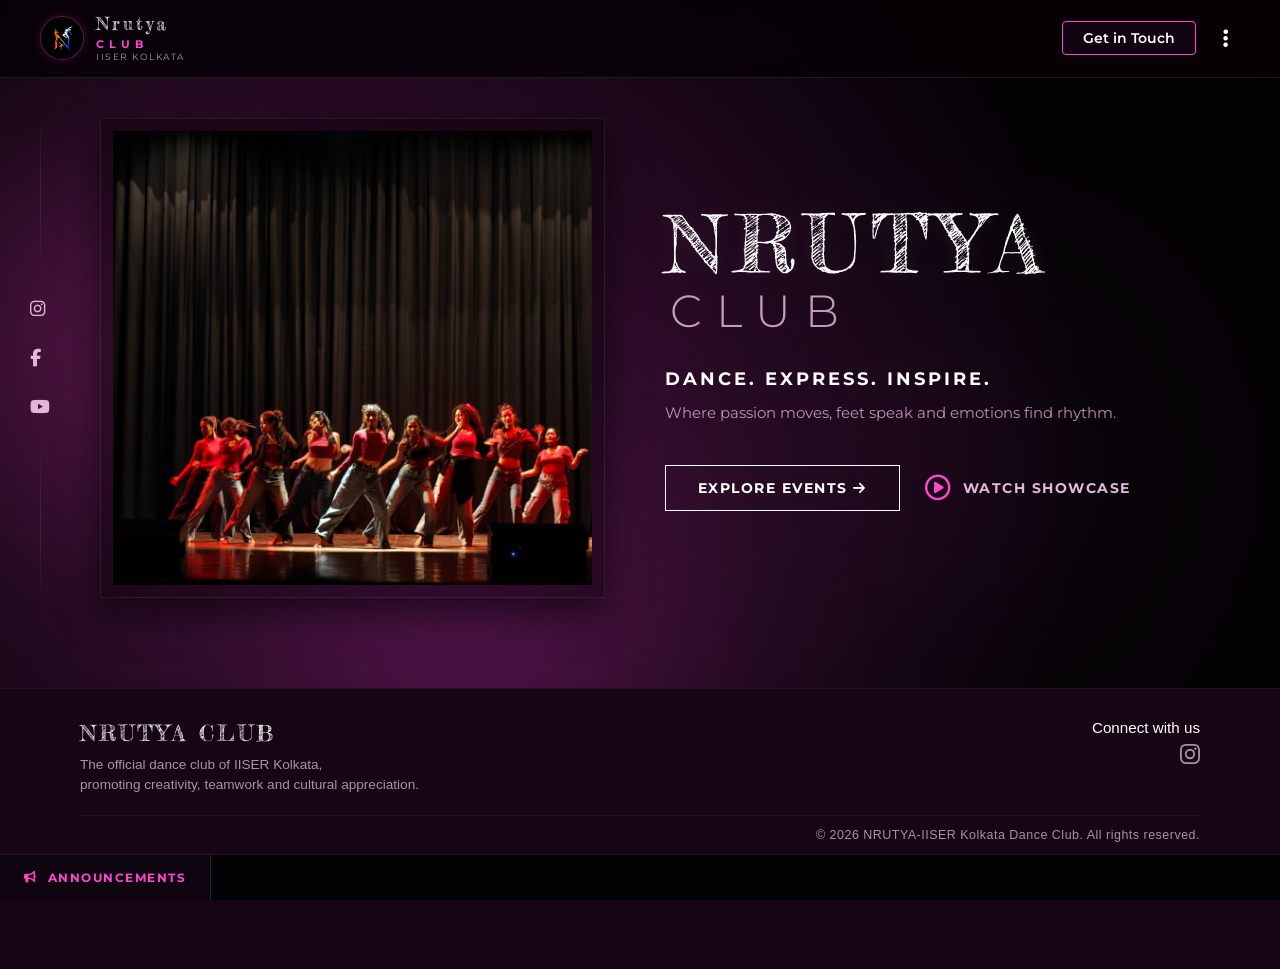
==== frontend_root/index.html @ d98ca93d "Add files via upload" ====
<!DOCTYPE html>
<html lang="en">
<head>
    <meta charset="UTF-8">
    <meta name="viewport" content="width=device-width, initial-scale=1.0">
    <title>Nrutya Club | IISER Kolkata</title>
    
    <link rel="preconnect" href="https://fonts.googleapis.com">
    <link rel="preconnect" href="https://fonts.gstatic.com" crossorigin>
    <link href="https://fonts.googleapis.com/css2?family=Black+Ops+One&family=Fredericka+the+Great&family=Pacifico&display=swap" rel="stylesheet">
    <link rel="stylesheet" href="https://cdnjs.cloudflare.com/ajax/libs/font-awesome/6.4.0/css/all.min.css">
    
    <link rel="stylesheet" href="style/header.css">
    <link rel="stylesheet" href="style/footer.css">
    <link rel="stylesheet" href="style/indexSty.css">
</head>
<body>

   <div id="splash-container">
        <img src="images/golden_png.png" id="splash-logo" alt="Nrutya Golden Logo">
    </div>

    <div id="app-content">

        <div class="smoke-bg-wrapper">
            <div class="smoke-cloud cloud-1"></div>
            <div class="smoke-cloud cloud-2"></div>
            <div class="smoke-cloud cloud-3"></div>
        </div>

         <header>
            <div class="logo-area">
                <div class="logo-container">
                    <img src="images/logo_fin.png" alt="Nrutya Club Logo" id="header-logo-target" onerror="this.style.display='none';">
                    <i class="fa-solid fa-gandhabba fallback-icon"></i> 
                </div>
                <div class="logo-text">
                    <h1>Nrutya</h1>
                    <p>CLUB</p>
                    <span>IISER KOLKATA</span>
                </div>
            </div>
            
            <nav>
                <div class="nav-right-wrapper">
                    <a href="pages/contact.html" class="btn-get-in-touch">Get in Touch</a>
                    <div class="more-menu-dropdown">
                        <button class="menu-dots-btn" aria-label="Open Navigation Menu">
                            <i class="fa-solid fa-ellipsis-vertical"></i>
                        </button>
                        <ul class="dropdown-content">
                            <li><a href="../index.html" class="active"><i class="fa-solid fa-house"></i> Home</a></li>
                            <li><a href="pages/event.html"><i class="fa-solid fa-wand-magic-sparkles"></i> Events</a></li>
                            <li><a href="pages/calendar.html"><i class="fa-solid fa-calendar-days"></i> Event Calendar</a></li>
                            <li><a href="pages/gallery.html"><i class="fa-solid fa-images"></i> Gallery</a></li>
                            <li><a href="pages/performances.html"><i class="fa-solid fa-play"></i> Performances</a></li>
                            <li><a href="pages/people.html"><i class="fa-solid fa-users"></i> People</a></li>
                            <li><a href="pages/inventory.html"><i class="fa-regular fa-box-open"></i> Inventory</a></li>
                            <li><a href="pages/about.html"><i class="fa-solid fa-circle-info"></i> About us</a></li>
                            <li><a href="pages/announcements.html"><i class="fa-solid fa-bullhorn"></i> Announcements</a></li>
                            <li><a href="pages/achievements.html"><i class="fa-solid fa-trophy"></i> Achievements</a></li>
                            
                        </ul>
                    </div>
                </div>
            </nav>
        </header>

        <div class="main-container">
            <aside class="sidebar">
                <div class="vertical-line top-line"></div>
                <div class="social-icons">
                    <a href="https://www.instagram.com/nrutya_iiserk?igsh=MXBpNHg4eHZ2YzVzNQ==" title="Instagram" target="_blank" rel="noopener noreferrer"><i class="fa-brands fa-instagram"></i></a>
                    <a href="https://www.facebook.com/share/1JaV6MNJDL/" title="Facebook" target="_blank" rel="noopener noreferrer"><i class="fa-brands fa-facebook-f"></i></a>
                    <a href="https://youtube.com/@nrutya-thedanceclubofiiser3233?si=bbWQf7VxMOnVs6ss" title="YouTube" target="_blank" rel="noopener noreferrer"><i class="fa-brands fa-youtube"></i></a>
                </div>
                <div class="vertical-line bottom-line"></div>
            </aside>

            <main class="hero-section">
                <div class="photo-frame">
                    <div class="carousel-container">
                        <img class="carousel-slide active" src="images/Scanned_20260604-1501-09.jpg" alt="Dance Performance 1" onerror="this.classList.add('hide-broken')">
                        <img class="carousel-slide" src="images/IMG-20260324-WA0018.jpg" alt="Dance Performance 2" onerror="this.classList.add('hide-broken')">
                        <img class="carousel-slide" src="images/TIME'S UP— Interbatch group 2026.jpg" alt="Dance Performance 3" onerror="this.classList.add('hide-broken')">
                        <img class="carousel-slide" src="images/Scanned_20260604-1501-13.jpg" alt="Dance Performance 4" onerror="this.classList.add('hide-broken')">
                        
                        <div class="photo-placeholder-overlay" id="carousel-placeholder">
                            <i class="fa-regular fa-images"></i>
                            <p>Featured Showcase Preview</p>
                        </div>
                    </div>
                </div>

                <div class="hero-text-content">
                    <h2 class="club-title">NRUTYA</h2>
                    <h3 class="club-subtitle">CLUB</h3>
                    <h4 class="tagline">DANCE. EXPRESS. INSPIRE.</h4>
                    <p class="sub-tagline">Where passion moves, feet speak and emotions find rhythm.</p>
                    
                    <div class="cta-buttons">
                        <a href="pages/event.html" class="btn-explore">Explore Events <i class="fa-solid fa-arrow-right"></i></a>
                        
                        <div class="watch-showcase-container">
                            <a href="pages/showcase.html" class="icon-glow-link" aria-label="Watch Showcase Video">
                                <i class="fa-regular fa-circle-play"></i>
                            </a>
                            <a href="pages/showcase.html" class="text-shift-link">
                                Watch Showcase
                            </a>
                        </div>
                    </div>
                </div>
            </main>
        </div>

        <footer class="nrutya-footer">
            <div class="footer-container">
                <div class="footer-top-row">
                    <div class="footer-info">
                        <h2 class="footer-title">Nrutya Club</h2>
                        <p class="footer-description">
                            The official dance club of IISER Kolkata,<br>
                            promoting creativity, teamwork and cultural appreciation.
                        </p>
                    </div>
                    <div class="footer-socials">
                        <span class="socials-label">Connect with us</span>
                        <div class="social-icons-footer">
                            <a href="https://www.instagram.com/nrutya_iiserk?igsh=MXBpNHg4eHZ2YzVzNQ==" target="_blank"  aria-label="Instagram" class="social-icon-link">
                                <svg viewBox="0 0 24 24" fill="currentColor">
                                    <path d="M12 2.163c3.204 0 3.584.012 4.85.07 3.252.148 4.771 1.691 4.919 4.919.058 1.265.069 1.645.069 4.849 0 3.205-.012 3.584-.069 4.849-.149 3.225-1.664 4.771-4.919 4.919-1.266.058-1.644.07-4.85.07-3.204 0-3.584-.012-4.849-.07-3.26-.149-4.771-1.699-4.919-4.92-.058-1.265-.07-1.644-.07-4.849 0-3.204.013-3.583.07-4.849.149-3.227 1.664-4.771 4.919-4.919 1.266-.057 1.645-.069 4.849-.069zM12 0C8.741 0 8.333.014 7.053.072 2.695.272.273 2.69.073 7.051.014 8.333 0 8.741 0 12c0 3.259.014 3.668.072 4.948.2 4.358 2.618 6.78 6.98 6.98 1.281.058 1.689.072 4.948.072 3.259 0 3.668-.014 4.948-.072 4.354-.2 6.782-2.618 6.979-6.98.059-1.28.073-1.689.073-4.948 0-3.259-.014-3.667-.072-4.947-.196-4.354-2.617-6.78-6.979-6.98C15.668.014 15.259 0 12 0zm0 5.838a6.162 6.162 0 100 12.324 6.162 6.162 0 000-12.324zM12 16a4 4 0 110-8 4 4 0 010 8zm6.406-11.845a1.44 1.44 0 100 2.881 1.44 1.44 0 000-2.881z"/>
                                </svg>
                            </a>
                        </div>
                    </div>
                </div>
                <div class="footer-bottom-row">
                    <p class="footer-copyright">
                        &copy; 2026 NRUTYA-IISER Kolkata Dance Club. All rights reserved.
                    </p>
                </div>
            </div>
        </footer>

        <footer class="single-footer-bar">
            <div class="ticker-wrapper-full">
                <div class="ticker-title-fixed">
                    <i class="fa-solid fa-bullhorn"></i> <span class="title-text">Announcements</span>
                </div>
                <div class="ticker-content-full">
                    <div class="ticker-move speed-smooth">
                        <span>No Anouncements</span> 
                    </div>
                </div>
            </div>
        </footer>
    </div>

    <script src="script/indexScr.js"></script>

</body>
</html>
---- frontend_root/style/header.css ----
@import url('https://fonts.googleapis.com/css2?family=Montserrat:wght@300;400;600;700&family=Rock+Salt&display=swap');

:root {
    --bg-dark: #050206;
    --magenta-glow: #bd2b8f;
    --purple-deep: #43103c;
    --navbar-bg: rgba(5, 2, 6, 0.8);
    --dropdown-bg: rgba(18, 8, 20, 0.95);
    --text-primary: #ffffff;
    --text-secondary: #e2b6db;
    --accent-magenta: #ff47cc;
    --border-line: rgba(255, 255, 255, 0.1);
}

* {
    margin: 0;
    padding: 0;
    box-sizing: border-box;
}

body {
    font-family: 'Montserrat', sans-serif;
    background-color: var(--bg-dark);
    color: var(--text-primary);
    min-height: 100vh;
    display: flex;
    flex-direction: column;
    position: relative;
    overflow-x: hidden;
}

/* --- AMBIENT SMOKE BACKGROUND EFFECTS --- */
.smoke-bg-wrapper {
    position: fixed;
    top: 0;
    left: 0;
    width: 100vw;
    height: 100vh;
    z-index: -1;
    overflow: hidden;
    background: radial-gradient(circle at 30% 50%, var(--purple-deep) 0%, var(--bg-dark) 70%);
}

.smoke-cloud {
    position: absolute;
    border-radius: 50%;
    filter: blur(80px);
    opacity: 0.35;
    mix-blend-mode: screen;
}

.cloud-1 {
    width: 500px;
    height: 500px;
    background: radial-gradient(circle, var(--magenta-glow) 0%, transparent 70%);
    top: 10%;
    left: -10%;
    animation: driftOne 22s infinite alternate ease-in-out;
}

.cloud-2 {
    width: 600px;
    height: 600px;
    background: radial-gradient(circle, #831a70 0%, transparent 70%);
    bottom: -5%;
    left: 15%;
    animation: driftTwo 28s infinite alternate ease-in-out;
}

.cloud-3 {
    width: 400px;
    height: 400px;
    background: radial-gradient(circle, var(--purple-deep) 0%, transparent 70%);
    top: 30%;
    right: 10%;
    opacity: 0.25;
    animation: driftOne 18s infinite alternate-reverse ease-in-out;
}

@keyframes driftOne {
    0% { transform: translate(0, 0) scale(1); }
    100% { transform: translate(80px, 40px) scale(1.15); }
}

@keyframes driftTwo {
    0% { transform: translate(0, 0) scale(1.2); opacity: 0.2; }
    100% { transform: translate(-60px, -50px) scale(0.9); opacity: 0.45; }
}

/* --- HEADER & NAVIGATION --- */
header {
    background: var(--navbar-bg);
    backdrop-filter: blur(12px);
    display: flex;
    justify-content: space-between;
    align-items: center;
    padding: 15px 40px;
    border-bottom: 1px solid var(--border-line);
    z-index: 1000;
}

.logo-area {
    display: flex;
    align-items: center;
    gap: 12px;
}

.logo-container {
    width: 44px;
    height: 44px;
    border-radius: 50%;
    display: flex;
    justify-content: center;
    align-items: center;
    overflow: hidden;
    position: relative;
    background: rgba(255, 255, 255, 0.03);
    border: 1px solid rgba(255, 71, 204, 0.3);
    box-shadow: 0 0 10px rgba(255, 71, 204, 0.2);
}

.logo-container img {
    width: 100%;
    height: 100%;
    object-fit: contain;
    z-index: 2;
}

.fallback-icon {
    position: absolute;
    font-size: 1.2rem;
    color: var(--text-secondary);
    z-index: 1;
}

.logo-text h1 {
    font-family: "Fredericka the Great", serif;
  font-weight: 400;
  font-style: normal;
    font-size: 1.1rem;
    letter-spacing: 3px;
    line-height: 1;
    color: var(--text-primary);
}

.logo-text p {
    font-size: 0.7rem;
    letter-spacing: 5px;
    color: var(--accent-magenta);
    font-weight: 700;
    margin-top: 4px;
}

.logo-text span {
    font-size: 0.55rem;
    letter-spacing: 1.5px;
    opacity: 0.6;
    display: block;
}

.nav-right-wrapper {
    display: flex;
    align-items: center;
    gap: 15px;
}

.btn-get-in-touch {
    border: 1px solid var(--accent-magenta);
    padding: 8px 20px;
    border-radius: 4px;
    color: var(--text-primary);
    text-decoration: none;
    font-size: 0.85rem;
    font-weight: 600;
    background: rgba(255, 71, 204, 0.05);
    transition: all 0.3s ease;
}

.btn-get-in-touch:hover {
    background: var(--accent-magenta);
    box-shadow: 0 0 15px var(--accent-magenta);
    color: var(--bg-dark);
}

/* --- DROPDOWN NAVIGATION MENU --- */
.more-menu-dropdown {
    position: relative;
    display: inline-block;
}

.menu-dots-btn {
    background: none;
    border: none;
    color: var(--text-primary);
    font-size: 1.3rem;
    cursor: pointer;
    padding: 8px 12px;
    display: flex;
    align-items: center;
    transition: color 0.3s ease, transform 0.2s ease;
}

.more-menu-dropdown:hover .menu-dots-btn {
    color: var(--accent-magenta);
    transform: scale(1.1);
}

.dropdown-content {
    display: none;
    position: absolute;
    right: 0;
    top: 100%;
    background: var(--dropdown-bg);
    backdrop-filter: blur(16px);
    min-width: 230px;
    box-shadow: 0 10px 30px rgba(0,0,0,0.7), inset 0 0 1px rgba(255,255,255,0.2);
    border-radius: 6px;
    border: 1px solid var(--border-line);
    list-style: none;
    padding: 10px 0;
    margin-top: 5px;
}

.more-menu-dropdown:hover .dropdown-content {
    display: block;
    animation: menuFadeIn 0.25s ease-out forwards;
}

@keyframes menuFadeIn {
    from { opacity: 0; transform: translateY(8px); }
    to { opacity: 1; transform: translateY(0); }
}

.dropdown-content li a {
    color: var(--text-secondary);
    padding: 10px 20px;
    text-decoration: none;
    display: flex;
    align-items: center;
    gap: 12px;
    font-size: 0.85rem;
    font-weight: 600;
    transition: all 0.2s ease;
}

.dropdown-content li a i {
    width: 16px;
    font-size: 0.9rem;
    opacity: 0.7;
    transition: color 0.2s ease;
}

.dropdown-content li a:hover, .dropdown-content li a.active {
    background: rgba(255, 71, 204, 0.1);
    color: var(--text-primary);
    padding-left: 24px;
}

.dropdown-content li a:hover i, .dropdown-content li a.active i {
    color: var(--accent-magenta);
    opacity: 1;
}
@media screen and (max-width: 1024px) {
     .header { padding: 15px 25px; }
}
@media screen and (max-width: 480px) {
     header { padding: 10px 15px; }
            .logo-text h1 { font-size: 0.95rem; }
            .logo-text p { font-size: 0.65rem; letter-spacing: 3px; }
            .btn-get-in-touch { padding: 6px 12px; font-size: 0.75rem; }
            .dropdown-content { position: fixed; left: 15px; right: 15px; width: calc(100vw - 30px); }
}
---- frontend_root/style/footer.css ----
@import url('https://fonts.googleapis.com/css2?family=Montserrat:wght@300;400;600;700&family=Rock+Salt&display=swap');

:root {
    --bg-dark: #050206;
    --magenta-glow: #bd2b8f;
    --purple-deep: #43103c;
    --navbar-bg: rgba(5, 2, 6, 0.8);
    --dropdown-bg: rgba(18, 8, 20, 0.95);
    --text-primary: #ffffff;
    --text-secondary: #e2b6db;
    --accent-magenta: #ff47cc;
    --border-line: rgba(255, 255, 255, 0.1);
}

* {
    margin: 0;
    padding: 0;
    box-sizing: border-box;
}

body {
    font-family: 'Montserrat', sans-serif;
    background-color: var(--bg-dark);
    color: var(--text-primary);
    min-height: 100vh;
    display: flex;
    flex-direction: column;
    position: relative;
    overflow-x: hidden;
}

/* --- AMBIENT SMOKE BACKGROUND EFFECTS --- */
.smoke-bg-wrapper {
    position: fixed;
    top: 0;
    left: 0;
    width: 100vw;
    height: 100vh;
    z-index: -1;
    overflow: hidden;
    background: radial-gradient(circle at 30% 50%, var(--purple-deep) 0%, var(--bg-dark) 70%);
}

.smoke-cloud {
    position: absolute;
    border-radius: 50%;
    filter: blur(80px);
    opacity: 0.35;
    mix-blend-mode: screen;
}

.cloud-1 {
    width: 500px;
    height: 500px;
    background: radial-gradient(circle, var(--magenta-glow) 0%, transparent 70%);
    top: 10%;
    left: -10%;
    animation: driftOne 22s infinite alternate ease-in-out;
}

.cloud-2 {
    width: 600px;
    height: 600px;
    background: radial-gradient(circle, #831a70 0%, transparent 70%);
    bottom: -5%;
    left: 15%;
    animation: driftTwo 28s infinite alternate ease-in-out;
}

.cloud-3 {
    width: 400px;
    height: 400px;
    background: radial-gradient(circle, var(--purple-deep) 0%, transparent 70%);
    top: 30%;
    right: 10%;
    opacity: 0.25;
    animation: driftOne 18s infinite alternate-reverse ease-in-out;
}

@keyframes driftOne {
    0% { transform: translate(0, 0) scale(1); }
    100% { transform: translate(80px, 40px) scale(1.15); }
}

@keyframes driftTwo {
    0% { transform: translate(0, 0) scale(1.2); opacity: 0.2; }
    100% { transform: translate(-60px, -50px) scale(0.9); opacity: 0.45; }
}

.nrutya-footer {
  --bg-color: #170414;        
  --text-main: #ffffff;       
  --text-muted: #a395a1;      
  --accent-pink: #ff2a85;     
  --border-color: #2b1127;    
  
  background-color: var(--bg-color);
  color: var(--text-main);
  font-family: -apple-system, BlinkMacSystemFont, "Segoe UI", Roboto, sans-serif;
  padding: 30px 0 15px 0; /* Reduced padding to make footer overall smaller */
  border-top: 1px solid var(--border-color);
  width: 100%;
  box-sizing: border-box;
}

.nrutya-footer * {
  box-sizing: border-box;
  margin: 0;
  padding: 0;
}

.footer-container {
  width: 100%;
  max-width: 1200px;
  margin: 0 auto;
  padding: 0 40px;
}

.footer-top-row {
  display: flex;
  justify-content: space-between;
  align-items: flex-start;
  padding-bottom: 20px; /* Reduced gap between info and copyright line */
}

.footer-info {
  flex: 1;
  max-width: 600px;
}

.footer-title {
  font-family: "Fredericka the Great", serif;
  font-weight: 400;
  font-style: normal;
  font-size: 1.4rem; /* Scaled down header size */
  letter-spacing: 3px;
  margin-bottom: 8px;
  text-transform: uppercase;
}

.footer-description {
  font-size: 0.85rem; /* Made text description slightly smaller */
  line-height: 1.5;
  color: var(--text-muted);
}

.footer-socials {
  display: flex;
  flex-direction: column;
  align-items: flex-end;
}

.socials-label {
  font-size: 0.95rem; /* Slightly tighter text sizing */
  color: var(--text-main);
  margin-bottom: 8px;
  font-weight: 500;
}

.social-icons {
   display: flex;
  gap: 16px;
}

.social-icon-link {
  color: var(--text-muted);
  width: 20px; /* Snugger icon layout dimensions */
  height: 20px;
  transition: color 0.2s ease, transform 0.2s ease;
  display: inline-block;
}

.social-icon-link:hover {
  color: var(--accent-magenta);
  transform: scale(1.25);
 filter: drop-shadow(0 0 8px var(--accent-magenta));
}

/* Brought copyright statement upside by tightening border padding */
.footer-bottom-row {
  border-top: 1px solid var(--border-color);
  padding-top: 12px; 
  display: flex;
  justify-content: flex-end;
  padding-bottom: 10%; 
}

.footer-copyright {
  font-size: 0.78rem; /* Clean, compact disclaimer layout sizing */
  color: var(--text-muted);
  letter-spacing: 0.5px;
  text-align: right;
}
@media screen and (max-width: 768px) {
     .nrutya-footer { padding: 25px 0 15px 0; }
            .footer-container { padding: 0 24px; }
            .footer-top-row { flex-direction: column; gap: 20px; align-items: flex-start; }
            .footer-socials { align-items: flex-start; }
            .footer-bottom-row { justify-content: center; }
            .footer-copyright { text-align: center; }
        }
---- frontend_root/style/indexSty.css ----
@import url('https://fonts.googleapis.com/css2?family=Montserrat:wght@300;400;600;700&family=Rock+Salt&display=swap');

:root {
    --bg-dark: #050206;
    --magenta-glow: #bd2b8f;
    --purple-deep: #43103c;
    --navbar-bg: rgba(5, 2, 6, 0.8);
    --dropdown-bg: rgba(18, 8, 20, 0.95);
    --text-primary: #ffffff;
    --text-secondary: #e2b6db;
    --accent-magenta: #ff47cc;
    --border-line: rgba(255, 255, 255, 0.1);
}

* {
    margin: 0;
    padding: 0;
    box-sizing: border-box;
}

body {
    font-family: 'Montserrat', sans-serif;
    background-color: var(--bg-dark);
    color: var(--text-primary);
    min-height: 100vh;
    display: flex;
    flex-direction: column;
    position: relative;
    overflow-x: hidden;
}

/* --- AMBIENT SMOKE BACKGROUND EFFECTS --- */
.smoke-bg-wrapper {
    position: fixed;
    top: 0;
    left: 0;
    width: 100vw;
    height: 100vh;
    z-index: -1;
    overflow: hidden;
    background: radial-gradient(circle at 30% 50%, var(--purple-deep) 0%, var(--bg-dark) 70%);
}

.smoke-cloud {
    position: absolute;
    border-radius: 50%;
    filter: blur(80px);
    opacity: 0.35;
    mix-blend-mode: screen;
}

.cloud-1 {
    width: 500px;
    height: 500px;
    background: radial-gradient(circle, var(--magenta-glow) 0%, transparent 70%);
    top: 10%;
    left: -10%;
    animation: driftOne 22s infinite alternate ease-in-out;
}

.cloud-2 {
    width: 600px;
    height: 600px;
    background: radial-gradient(circle, #831a70 0%, transparent 70%);
    bottom: -5%;
    left: 15%;
    animation: driftTwo 28s infinite alternate ease-in-out;
}

.cloud-3 {
    width: 400px;
    height: 400px;
    background: radial-gradient(circle, var(--purple-deep) 0%, transparent 70%);
    top: 30%;
    right: 10%;
    opacity: 0.25;
    animation: driftOne 18s infinite alternate-reverse ease-in-out;
}

@keyframes driftOne {
    0% { transform: translate(0, 0) scale(1); }
    100% { transform: translate(80px, 40px) scale(1.15); }
}

@keyframes driftTwo {
    0% { transform: translate(0, 0) scale(1.2); opacity: 0.2; }
    100% { transform: translate(-60px, -50px) scale(0.9); opacity: 0.45; }
}

/* --- HEADER & NAVIGATION --- */


        /* ==========================================================================
           SPLASH SCREEN & LOGO ANIMATION
           ========================================================================== */
        #splash-container {
            position: fixed;
            top: 0;
            left: 0;
            width: 100vw;
            height: 100vh;
            background-color: var(--bg-dark);
            z-index: 9999;
            display: flex;
            justify-content: center;
            align-items: center;
            transition: background-color 1s ease-in-out;
        }

        #splash-container.hide-bg {
            background-color: transparent;
            pointer-events: none;
        }

        #splash-logo {
            width: 550px; /* INCREASED LOGO SIZE */
            max-width: 100vw; /* INCREASED MOBILE ALLOWANCE */
            opacity: 0;
            transform: scale(1.5);
            filter: blur(20px);
            transition: all 1.2s cubic-bezier(0.25, 1, 0.5, 1);
            border-radius: 15px;
        }

        /* 1. Logo Fades and Zooms In */
        #splash-logo.animate-in {
            opacity: 1;
            transform: scale(1);
            filter: drop-shadow(0 0 35px rgba(212, 175, 55, 0.6)) blur(0px); 
        }

        /* 2. Logo Settle/Pulse */
        #splash-logo.pause {
            transform: scale(0.98);
            filter: drop-shadow(0 0 15px rgba(212, 175, 55, 0.3)) blur(0px);
        }

        /* 3. Logo Flies to Header */
        #splash-logo.fly-to-corner {
            transition: all 1.2s cubic-bezier(0.42, 0, 0.16, 1) !important; 
            border-radius: 50%;
        }

        /* Wrapper for the entire page to allow it to fade in */
        #app-content {
            opacity: 0;
            transition: opacity 1.5s ease;
            display: flex;
            flex-direction: column;
            flex: 1;
        }

        #app-content.visible {
            opacity: 1;
        }

        /* --- AMBIENT SMOKE BACKGROUND EFFECTS --- */
        .smoke-bg-wrapper {
            position: fixed;
            top: 0;
            left: 0;
            width: 100vw;
            height: 100vh;
            z-index: -1;
            overflow: hidden;
            background: radial-gradient(circle at 30% 50%, var(--purple-deep) 0%, var(--bg-dark) 70%);
        }

        .smoke-cloud {
            position: absolute;
            border-radius: 50%;
            filter: blur(80px);
            opacity: 0.35;
            mix-blend-mode: screen;
        }

        .cloud-1 {
            width: 500px;
            height: 500px;
            background: radial-gradient(circle, var(--magenta-glow) 0%, transparent 70%);
            top: 10%;
            left: -10%;
            animation: driftOne 22s infinite alternate ease-in-out;
        }

        .cloud-2 {
            width: 600px;
            height: 600px;
            background: radial-gradient(circle, #831a70 0%, transparent 70%);
            bottom: -5%;
            left: 15%;
            animation: driftTwo 28s infinite alternate ease-in-out;
        }

        .cloud-3 {
            width: 400px;
            height: 400px;
            background: radial-gradient(circle, var(--purple-deep) 0%, transparent 70%);
            top: 30%;
            right: 10%;
            opacity: 0.25;
            animation: driftOne 18s infinite alternate-reverse ease-in-out;
        }

        @keyframes driftOne {
            0% { transform: translate(0, 0) scale(1); }
            100% { transform: translate(80px, 40px) scale(1.15); }
        }

        @keyframes driftTwo {
            0% { transform: translate(0, 0) scale(1.2); opacity: 0.2; }
            100% { transform: translate(-60px, -50px) scale(0.9); opacity: 0.45; }
        }

         /* --- MAIN CONTAINER DISPLAY --- */
        .main-container {
            display: flex;
            flex: 1;
            position: relative;
            padding-bottom: 50px;
        }

        .sidebar {
            width: 80px;
            display: flex;
            flex-direction: column;
            align-items: center;
            justify-content: space-between;
            padding: 30px 0;
        }

        .vertical-line {
            width: 1px;
            background: linear-gradient(to bottom, transparent, var(--border-line), transparent);
            flex: 1;
        }

        .top-line { margin-bottom: 20px; }
        .bottom-line { margin-top: 20px; }

        .social-icons {
            display: flex;
            flex-direction: column;
            gap: 28px;
        }

        .social-icons a {
            color: var(--text-secondary);
            font-size: 1.1rem;
            transition: all 0.3s ease;
        }

        .social-icons a:hover {
            color: var(--accent-magenta);
            transform: scale(1.25);
            filter: drop-shadow(0 0 8px var(--accent-magenta));
        }

        .hero-section {
            flex: 1;
            display: grid;
            grid-template-columns: 1fr 1.1fr;
            align-items: center;
            padding: 40px 60px 40px 20px;
            gap: 60px;
        }

        /* --- CENTER CONTENT CAROUSEL --- */
        .photo-frame {
            width: 100%;
            height: 480px;
            border: 1px solid rgba(255, 255, 255, 0.08);
            background: rgba(5, 2, 6, 0.4);
            backdrop-filter: blur(8px);
            padding: 12px;
            box-shadow: 0 15px 35px rgba(0, 0, 0, 0.6);
            position: relative;
        }

        .carousel-container {
            width: 100%;
            height: 100%;
            position: relative;
            overflow: hidden;
            background-color: var(--bg-dark); /* Solid background to prevent outer bleed */
        }

        .carousel-slide {
            position: absolute;
            top: 0;
            left: 0;
            width: 100%;
            height: 100%;
            object-fit: cover;
            opacity: 0;
            transition: opacity 1.2s ease-in-out;
            z-index: 1;
        }

        /* NEW CLASS: Keeps the old image visible underneath while the new one fades in */
        .carousel-slide.prev {
            opacity: 1;
            z-index: 2;
        }

        .carousel-slide.active {
            opacity: 1;
            z-index: 3;
        }

        .photo-placeholder-overlay {
            position: absolute;
            top: 0;
            left: 0;
            width: 100%;
            height: 100%;
            border: 1px dashed rgba(255, 255, 255, 0.15);
            display: flex;
            flex-direction: column;
            justify-content: center;
            align-items: center;
            color: var(--text-secondary);
            opacity: 0.4;
            z-index: 0;
        }

        .photo-placeholder-overlay i {
            font-size: 3rem;
            margin-bottom: 12px;
        }

        .hide-broken {
            display: none !important;
        }

        /* --- TYPOGRAPHY TEXT --- */
        .hero-text-content {
            display: flex;
            flex-direction: column;
        }

        .club-title {
            font-family: "Fredericka the Great", serif;
            font-weight: 400;
            font-size: 5rem;
            line-height: 1;
            letter-spacing: 10px;
            color: var(--text-primary);
            text-shadow: 0 0 20px rgba(255, 255, 255, 0.1);
        }

        .club-subtitle {
            font-family: 'Montserrat', sans-serif;
            font-weight: 300;
            font-size: 2.8rem;
            letter-spacing: 14px;
            color: var(--text-secondary);
            margin-bottom: 30px;
            margin-left: 5px;
            opacity: 0.85;
        }

        .tagline {
            font-size: 1.1rem;
            font-weight: 700;
            letter-spacing: 3px;
            margin-bottom: 12px;
            color: var(--text-primary);
        }

        .sub-tagline {
            font-size: 0.95rem;
            line-height: 1.6;
            color: var(--text-secondary);
            margin-bottom: 40px;
            opacity: 0.8;
        }

        .cta-buttons {
            display: flex;
            gap: 25px;
            align-items: center;
        }

        .btn-explore {
            background: none;
            border: 1px solid var(--text-primary);
            color: var(--text-primary);
            padding: 14px 32px;
            text-decoration: none;
            font-weight: 700;
            font-size: 0.85rem;
            letter-spacing: 1.5px;
            text-transform: uppercase;
            transition: all 0.3s cubic-bezier(0.25, 0.8, 0.25, 1);
        }

        .btn-explore:hover {
            background: var(--text-primary);
            color: var(--bg-dark);
        }

        /* --- NEW HERO SHOWCASE INTERACTIVE BUTTONS --- */
        .watch-showcase-container {
            display: flex;
            align-items: center;
            gap: 12px;
        }

        .icon-glow-link {
            font-size: 1.6rem;
            color: var(--accent-magenta);
            text-decoration: none;
            display: inline-flex;
            align-items: center;
            justify-content: center;
            transition: transform 0.3s cubic-bezier(0.175, 0.885, 0.32, 1.275), filter 0.3s ease;
        }

        .icon-glow-link:hover {
            transform: scale(1.2);
            filter: drop-shadow(0 0 0px var(--accent-magenta)) drop-shadow(0 0 20px var(--accent-magenta));
        }

        .text-shift-link {
            color: var(--text-secondary);
            text-decoration: none;
            font-weight: 700;
            font-size: 0.85rem;
            letter-spacing: 1.5px;
            text-transform: uppercase;
            transition: color 0.3s ease, transform 0.2s ease;
        }

        .text-shift-link:hover {
            color: var(--text-primary);
        }

        /* --- TICKER BAR --- */
        .single-footer-bar {
            position: fixed;
            bottom: 0;
            left: 0;
            width: 100%;
            background: #020103;
            border-top: 1px solid var(--border-line);
            z-index: 1001;
            height: 46px;
            overflow: hidden;
        }

        .ticker-wrapper-full {
            display: flex;
            align-items: center;
            width: 100%;
            height: 100%;
        }

        .ticker-title-fixed {
            background: rgba(15, 6, 18, 0.95);
            font-size: 0.72rem;
            font-weight: 700;
            text-transform: uppercase;
            letter-spacing: 1.5px;
            padding: 0 24px;
            height: 100%;
            display: flex;
            align-items: center;
            gap: 10px;
            min-width: 190px;
            z-index: 5;
            color: var(--accent-magenta);
            border-right: 1px solid var(--border-line);
        }

        .ticker-content-full {
            flex: 1;
            overflow: hidden;
            position: relative;
            display: flex;
            align-items: center;
            height: 100%;
        }

        .ticker-move {
            display: flex;
            white-space: nowrap;
            gap: 60px;
            padding-left: 100%;
        }

        .speed-smooth {
            animation: loopTicker 32s linear infinite;
        }

        .ticker-move span {
            font-size: 0.85rem;
            color: var(--text-secondary);
            letter-spacing: 0.5px;
        }

        @keyframes loopTicker {
            0% { transform: translate3d(0, 0, 0); }
            100% { transform: translate3d(-100%, 0, 0); }
        }

         @media screen and (max-width: 1024px) {
            
            .hero-section { gap: 30px; padding: 30px 30px 30px 0; }
            .club-title { font-size: 4rem; }
            .club-subtitle { font-size: 2.2rem; letter-spacing: 10px; }
            .photo-frame { height: 380px; }
            .ticker-title-fixed { min-width: 160px; font-size: 0.68rem; padding: 0 15px; }
        }

        @media screen and (max-width: 768px) {
            .hero-section { grid-template-columns: 1fr; padding: 25px; gap: 40px; text-align: center; }
            .main-container { flex-direction: column-reverse; padding-bottom: 60px; }
            .sidebar { width: 100%; flex-direction: row; justify-content: center; padding: 20px 0; }
            .vertical-line { display: none; }
            .social-icons { flex-direction: row; gap: 35px; }
            .photo-frame { max-width: 500px; height: 340px; margin: 0 auto; }
            .hero-text-content { align-items: center; }
            .club-title { font-size: 3.5rem; }
            .club-subtitle { font-size: 1.8rem; letter-spacing: 8px; margin-bottom: 20px; }
            .cta-buttons { justify-content: center; width: 100%; }
            .single-footer-bar { height: 42px; }
            .ticker-title-fixed { min-width: 50px; padding: 0 12px; }
            .ticker-title-fixed .title-text { display: none; }
            .ticker-move span { font-size: 0.8rem; }
        
        }

        @media screen and (max-width: 480px) {
        
            .logo-text h1 { font-size: 0.95rem; }
            .logo-text p { font-size: 0.65rem; letter-spacing: 3px; }
            .btn-get-in-touch { padding: 6px 12px; font-size: 0.75rem; }
            .dropdown-content { position: fixed; left: 15px; right: 15px; width: calc(100vw - 30px); }
            .club-title { font-size: 2.8rem; }
            .club-subtitle { font-size: 1.4rem; letter-spacing: 6px; }
            .tagline { font-size: 0.95rem; }
            .sub-tagline { font-size: 0.85rem; margin-bottom: 25px; }
            .cta-buttons { flex-direction: column; gap: 15px; width: 100%; }
            .btn-explore { width: 100%; padding: 12px; }
            .photo-frame { height: 260px; }
        }

        .single-footer-bar {
    position: fixed;
    bottom: 0;
    left: 0;
    width: 100%;
    background: #020103;
    border-top: 1px solid var(--border-line);
    z-index: 1001;
    height: 46px;
    overflow: hidden;
    cursor: pointer; /* Adds the pointing hand cursor */
    transition: background-color 0.3s ease; /* Smooth transition for hover */
}

/* Optional: Slight background highlight when hovered */
.single-footer-bar:hover {
    background: #120814; 
}
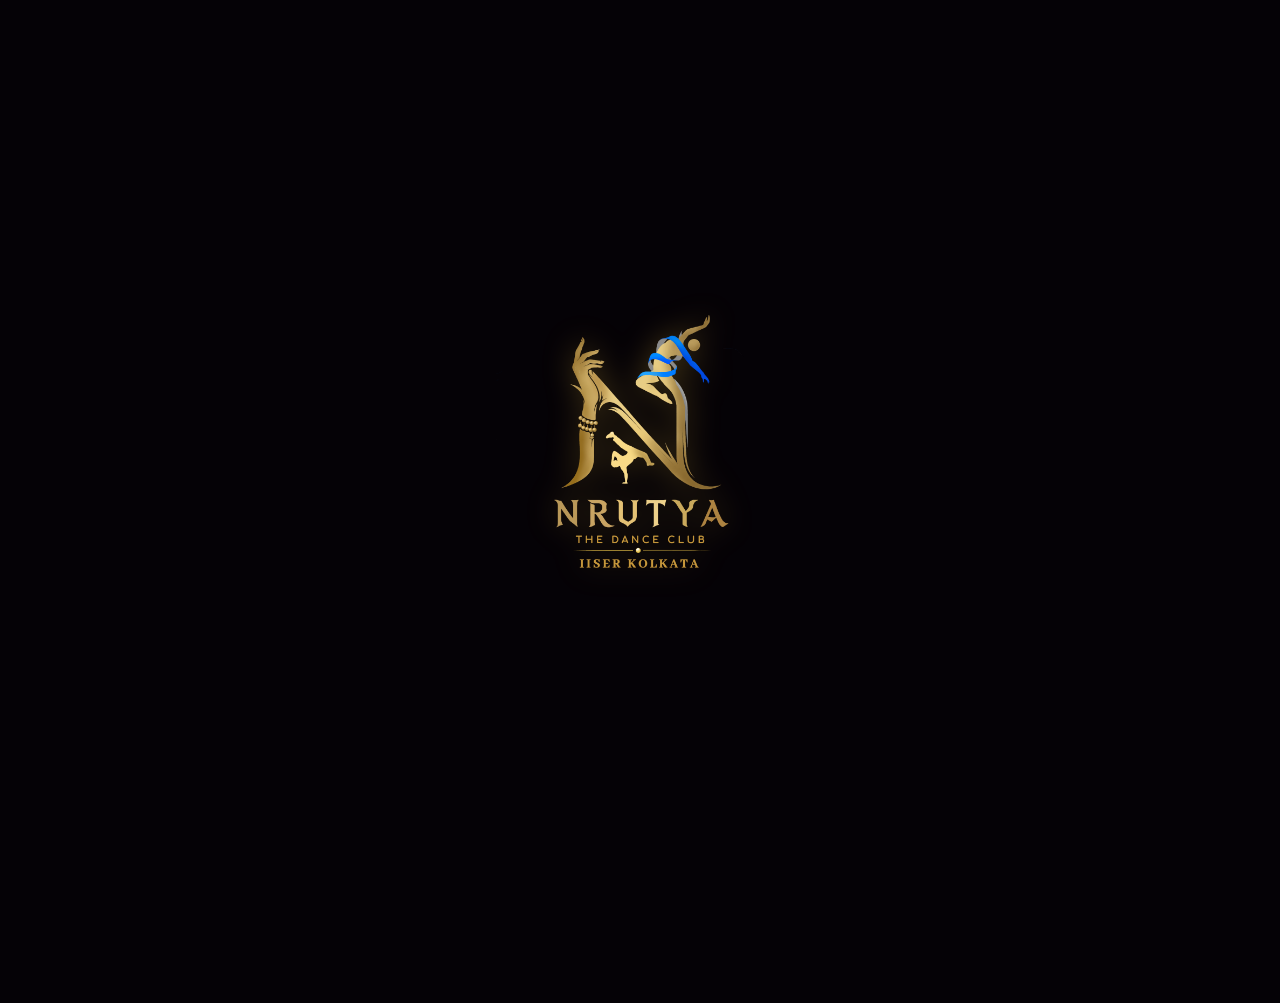
==== commit 427a6217: "Fix HTML formatting and improve structure" ====
--- a/frontend_root/index.html
+++ b/frontend_root/index.html
@@ -29,7 +29,7 @@
         </div>
 
          <header>
-            <div class="logo-area">
+            <a href="index.html" class="logo-area logo-link-full">
                 <div class="logo-container">
                     <img src="images/logo_fin.png" alt="Nrutya Club Logo" id="header-logo-target" onerror="this.style.display='none';">
                     <i class="fa-solid fa-gandhabba fallback-icon"></i> 
@@ -39,7 +39,7 @@
                     <p>CLUB</p>
                     <span>IISER KOLKATA</span>
                 </div>
-            </div>
+            </a>
             
             <nav>
                 <div class="nav-right-wrapper">
@@ -160,4 +160,4 @@
     <script src="script/indexScr.js"></script>
 
 </body>
-</html>+</html>
--- a/frontend_root/style/header.css
+++ b/frontend_root/style/header.css
@@ -103,6 +103,16 @@
     display: flex;
     align-items: center;
     gap: 12px;
+}
+
+/* Removes default link styling and ensures smooth cursor interaction */
+.logo-link,
+.logo-link-full {
+    text-decoration: none;
+    color: inherit;
+    cursor: pointer;
+    display: flex; /* Keeps the internal items aligned if wrapping the whole area */
+    align-items: center; 
 }
 
 .logo-container {
--- a/frontend_root/style/footer.css
+++ b/frontend_root/style/footer.css
@@ -182,7 +182,7 @@
   padding-top: 12px; 
   display: flex;
   justify-content: flex-end;
-  padding-bottom: 10%; 
+  padding-bottom: 13%; 
 }
 
 .footer-copyright {
@@ -198,4 +198,4 @@
             .footer-socials { align-items: flex-start; }
             .footer-bottom-row { justify-content: center; }
             .footer-copyright { text-align: center; }
-        }+        }
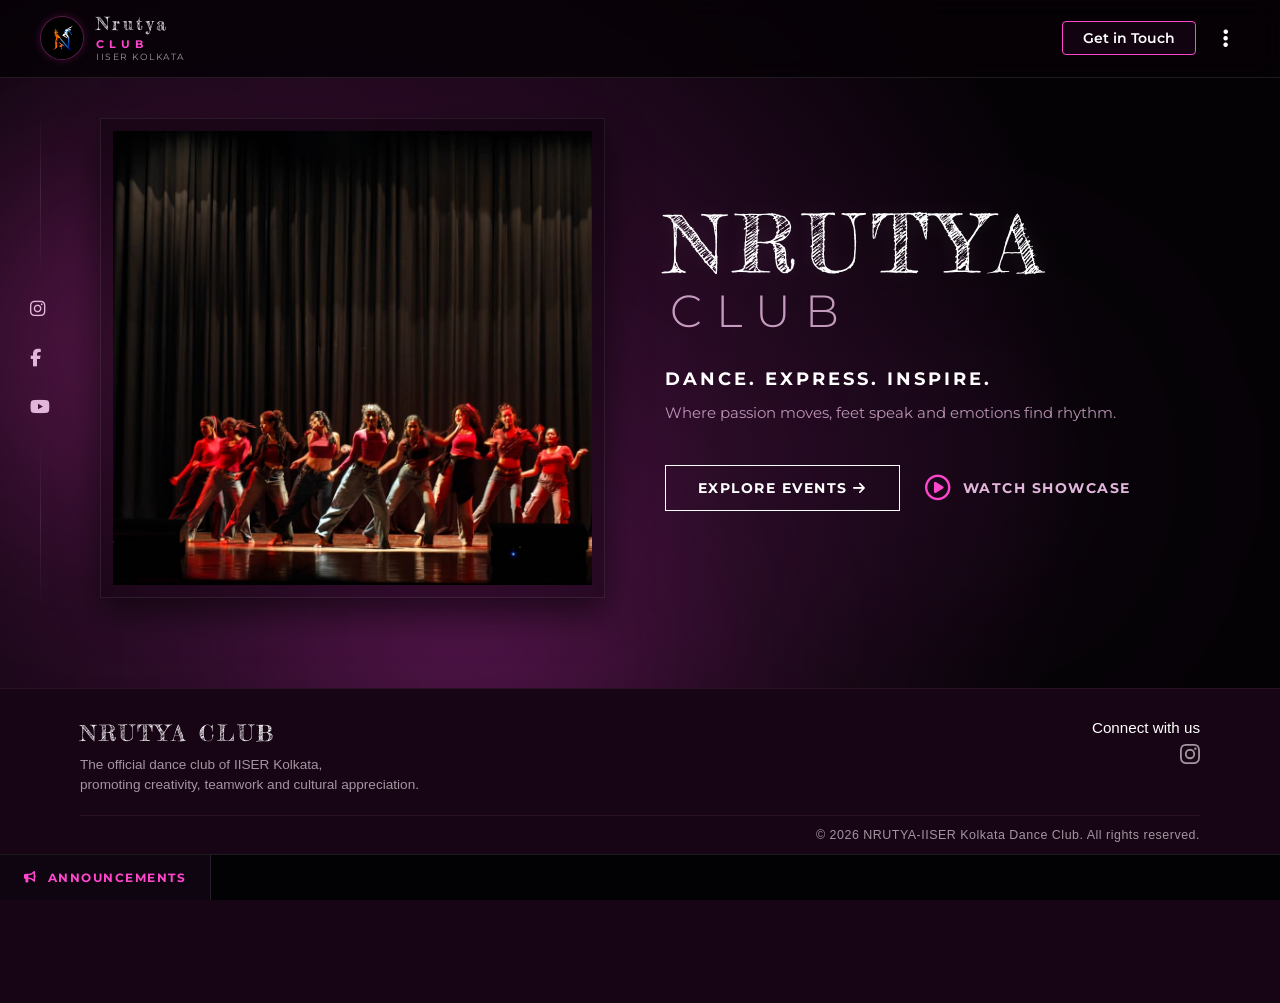
==== commit 6e028b9d: "Update index.html" ====
--- a/frontend_root/index.html
+++ b/frontend_root/index.html
@@ -1,6 +1,7 @@
 <!DOCTYPE html>
 <html lang="en">
 <head>
+    <meta name="google-site-verification" content="ZStXoFUNkTH0jgqoTF9g_3WUzxwKtOhLEbAaoNJ_TJ8" />
     <meta charset="UTF-8">
     <meta name="viewport" content="width=device-width, initial-scale=1.0">
     <title>Nrutya Club | IISER Kolkata</title>
@@ -84,6 +85,11 @@
                         <img class="carousel-slide" src="images/IMG-20260324-WA0018.jpg" alt="Dance Performance 2" onerror="this.classList.add('hide-broken')">
                         <img class="carousel-slide" src="images/TIME'S UP— Interbatch group 2026.jpg" alt="Dance Performance 3" onerror="this.classList.add('hide-broken')">
                         <img class="carousel-slide" src="images/Scanned_20260604-1501-13.jpg" alt="Dance Performance 4" onerror="this.classList.add('hide-broken')">
+                        <img class="carousel-slide" src="images/IMG-20260324-WA0022.jpg" alt="Dance Performance 4" onerror="this.classList.add('hide-broken')">
+                        <img class="carousel-slide" src="images/Scanned_20260604-1501-11.jpg" alt="Dance Performance 4" onerror="this.classList.add('hide-broken')">
+                        <img class="carousel-slide" src="images/Moments❤️.jpg" alt="Dance Performance 4" onerror="this.classList.add('hide-broken')">
+                        <img class="carousel-slide" src="images/Interbatch Duet 2026.jpg" alt="Dance Performance 4" onerror="this.classList.add('hide-broken')">
+                        <img class="carousel-slide" src="images/Interbatch Duet 2024.JPG" alt="Dance Performance 4" onerror="this.classList.add('hide-broken')">
                         
                         <div class="photo-placeholder-overlay" id="carousel-placeholder">
                             <i class="fa-regular fa-images"></i>
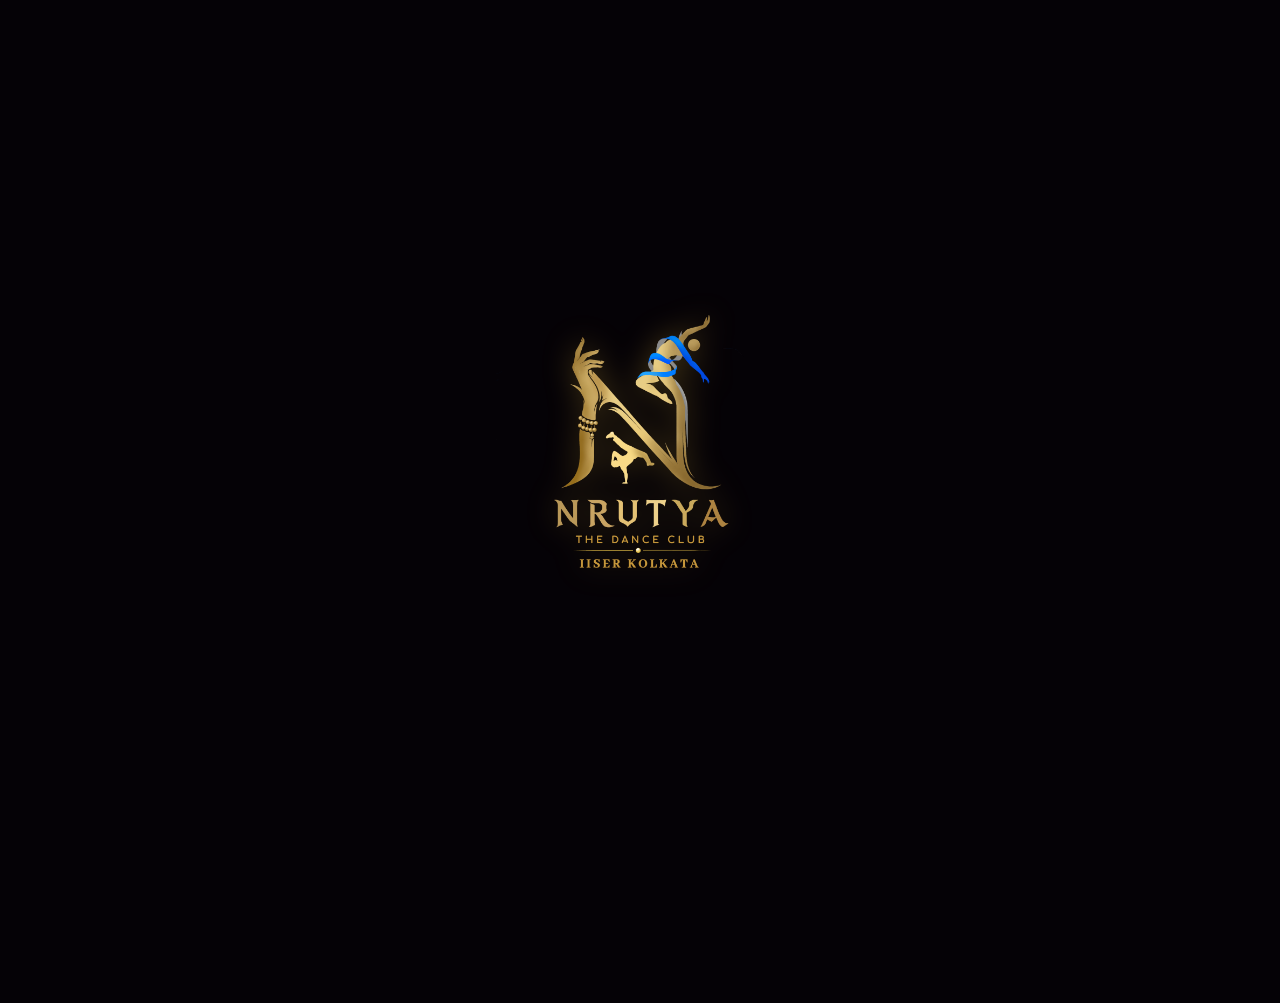
==== commit 1a67aa4d: "Update index.html" ====
--- a/frontend_root/index.html
+++ b/frontend_root/index.html
@@ -1,7 +1,6 @@
 <!DOCTYPE html>
 <html lang="en">
 <head>
-    <meta name="google-site-verification" content="ZStXoFUNkTH0jgqoTF9g_3WUzxwKtOhLEbAaoNJ_TJ8" />
     <meta charset="UTF-8">
     <meta name="viewport" content="width=device-width, initial-scale=1.0">
     <title>Nrutya Club | IISER Kolkata</title>
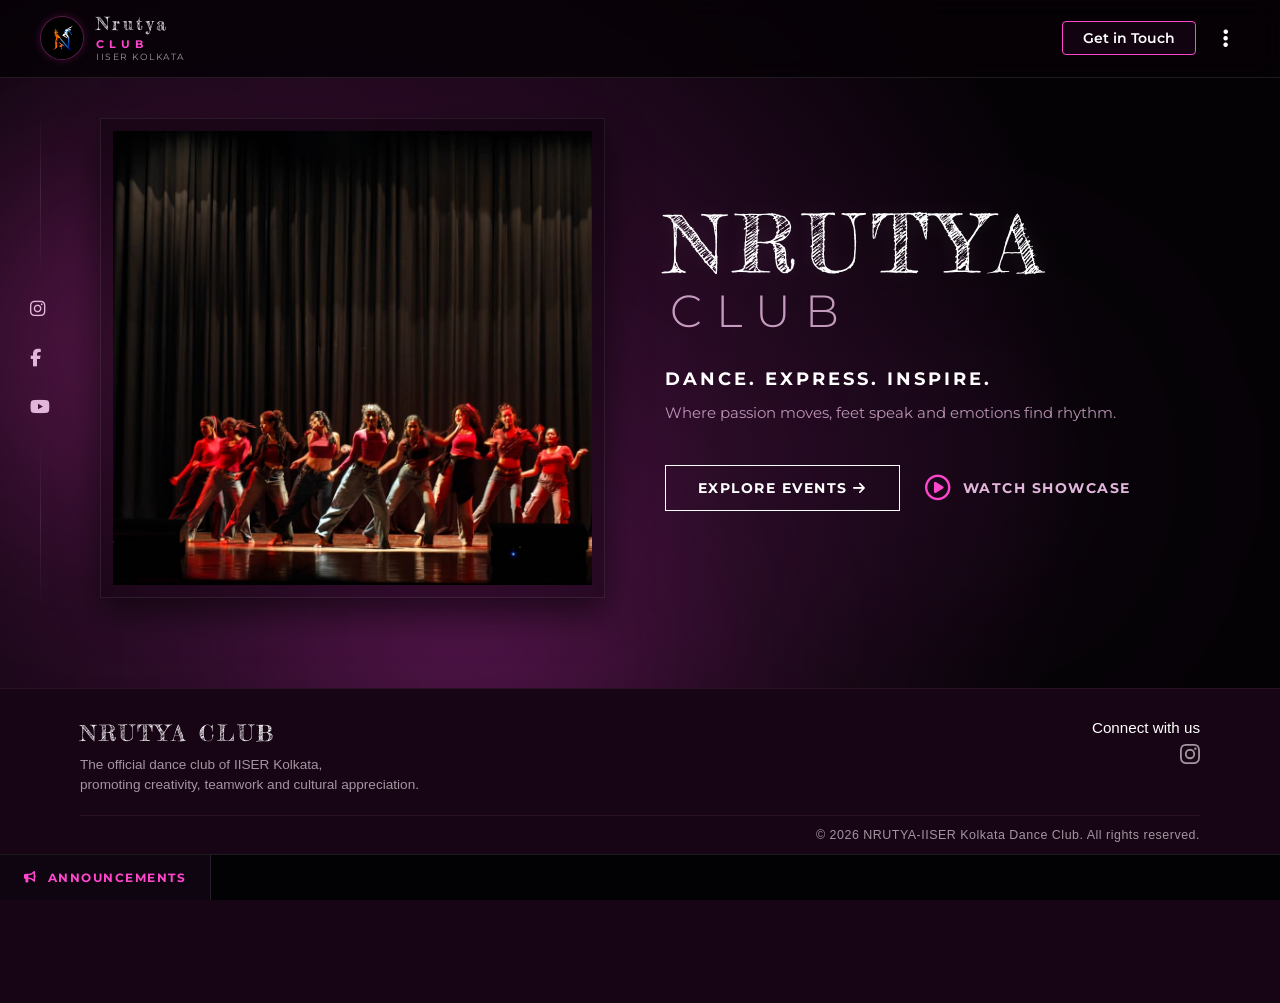
==== commit 1cd100b0: "Update index.html" ====
--- a/frontend_root/index.html
+++ b/frontend_root/index.html
@@ -3,7 +3,7 @@
 <head>
     <meta charset="UTF-8">
     <meta name="viewport" content="width=device-width, initial-scale=1.0">
-    <title>Nrutya Club | IISER Kolkata</title>
+    <title>Nrutya The Dance Club | IISER Kolkata</title>
     
     <link rel="preconnect" href="https://fonts.googleapis.com">
     <link rel="preconnect" href="https://fonts.gstatic.com" crossorigin>
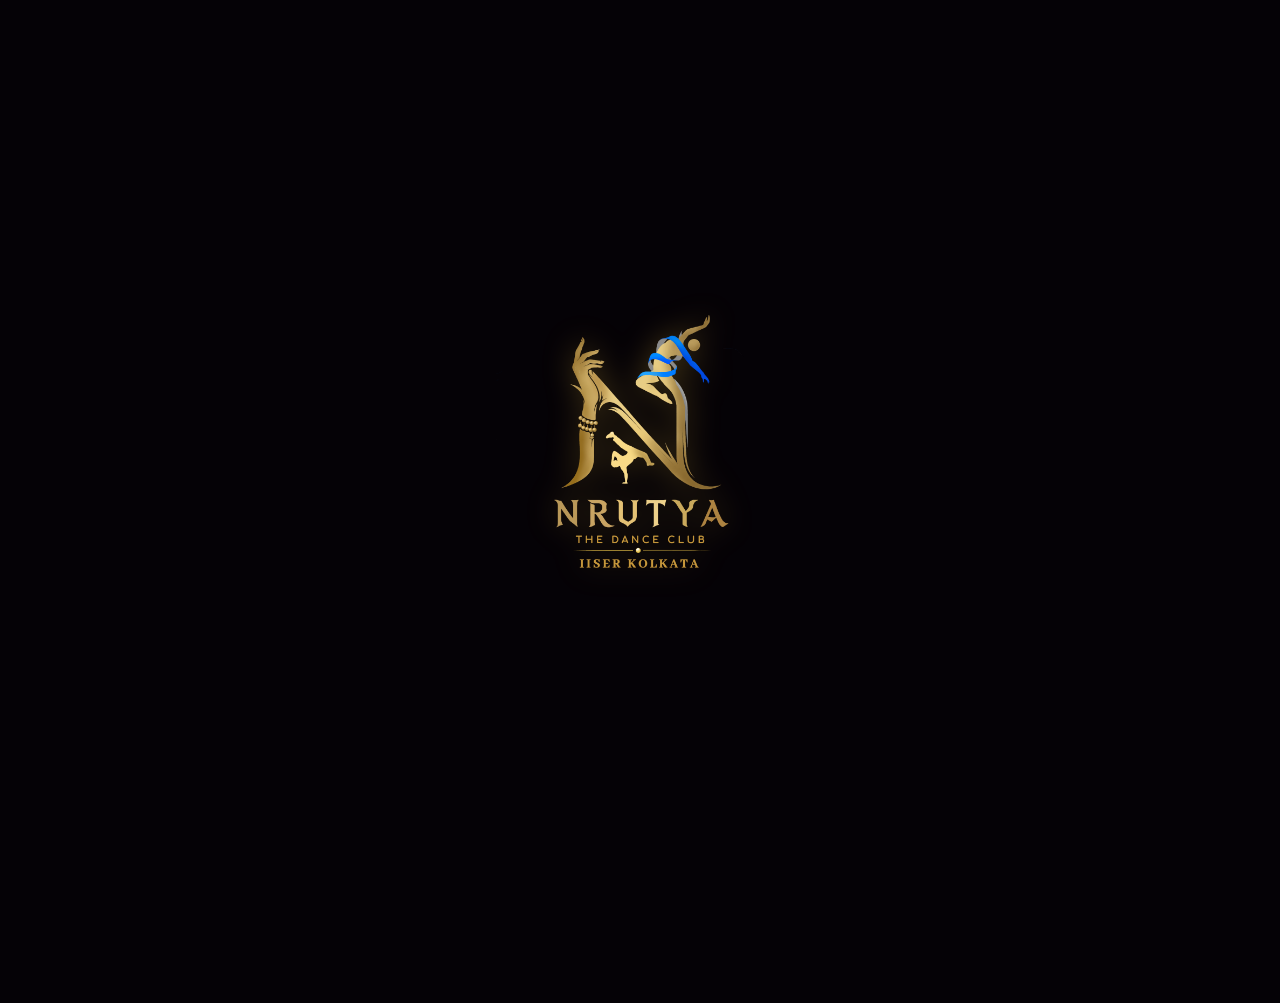
==== commit a5445426: "Update index.html" ====
--- a/frontend_root/index.html
+++ b/frontend_root/index.html
@@ -2,6 +2,7 @@
 <html lang="en">
 <head>
     <meta charset="UTF-8">
+    <meta name="google-site-verification" content="ZStXoFUNkTH0jgqoTF9g_3WUzxwKtOhLEbAaoNJ_TJ8" />
     <meta name="viewport" content="width=device-width, initial-scale=1.0">
     <title>Nrutya The Dance Club | IISER Kolkata</title>
     
